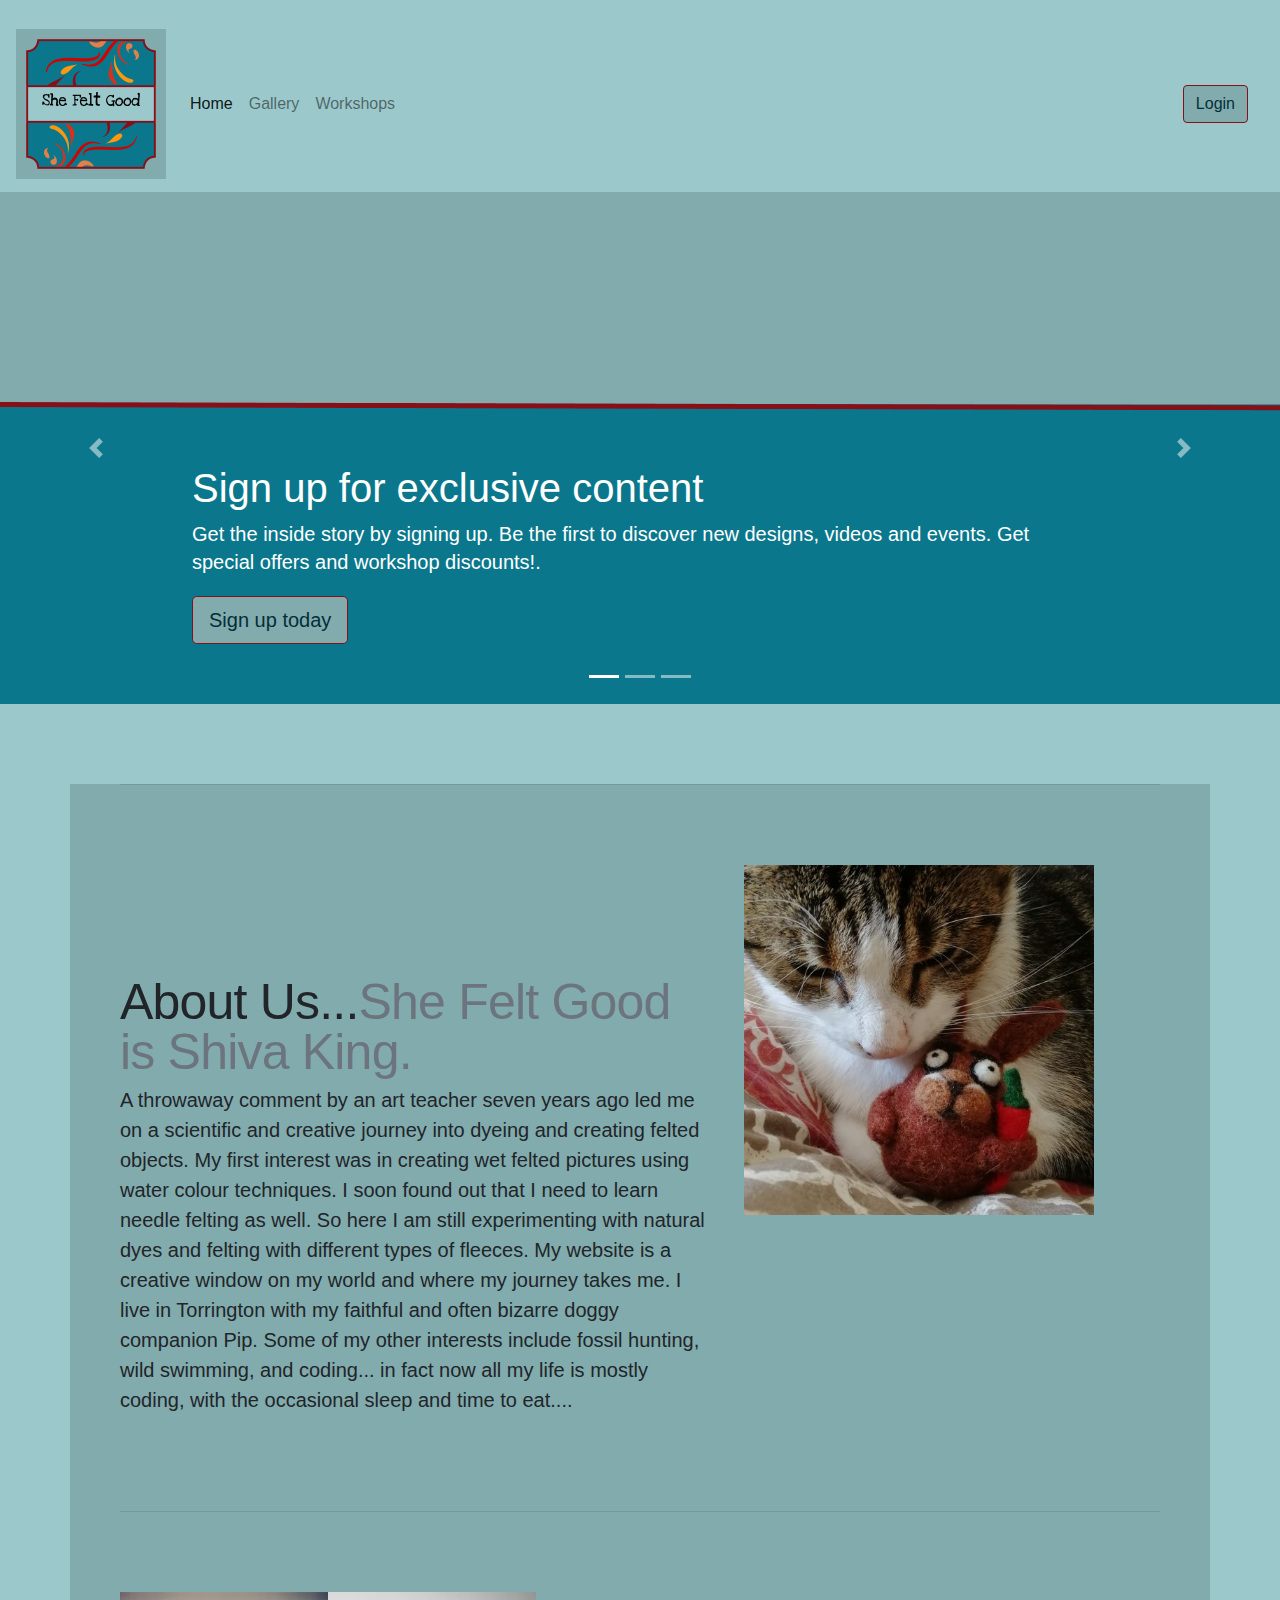
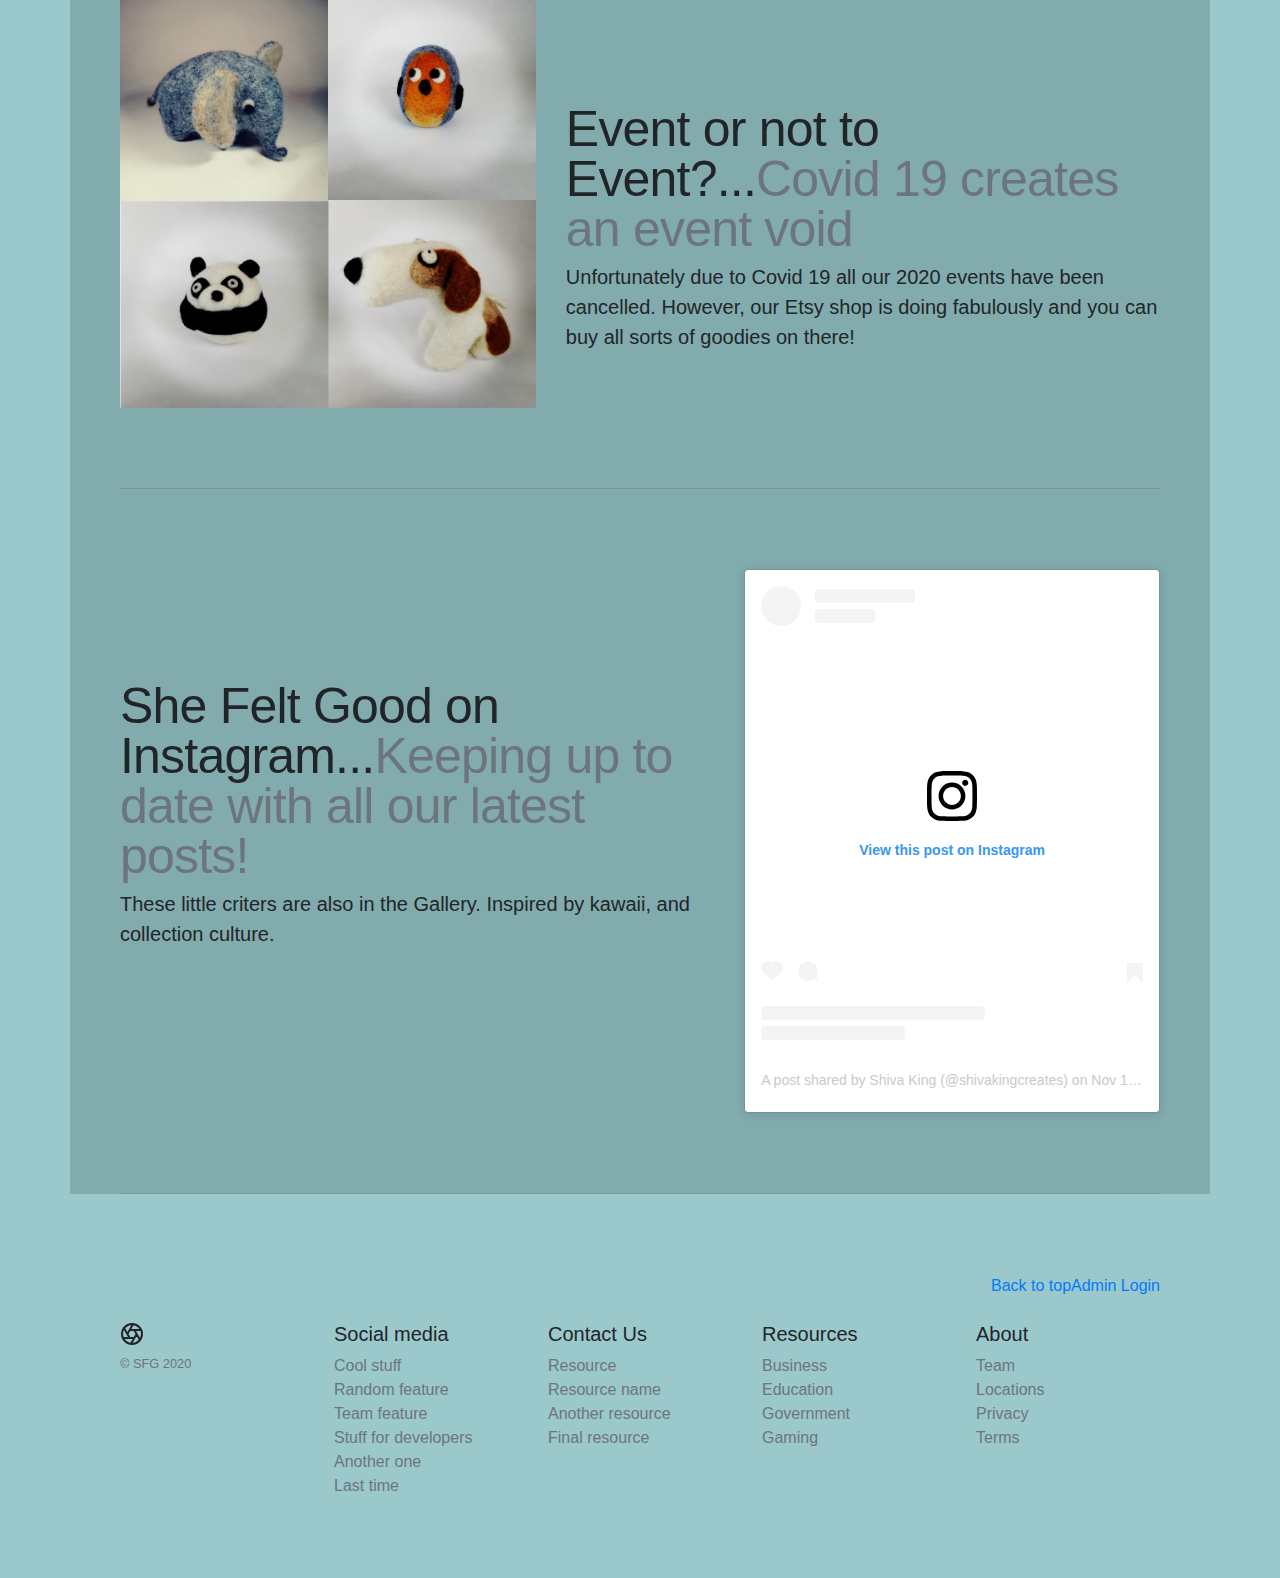
==== index.html @ 769e3b75 "Modified index.html for gcp" ====
<!doctype html>
<html lang="en-GB">
  <head>
    <!-- Required meta tags ... mobile first-->
    <meta charset="utf-8">
    <meta name="viewport" content="width=device-width, initial-scale=1, shrink-to-fit=no">

    <link href="carousel.css" rel="stylesheet">
    <!-- Bootstrap CSS -->
    <link rel="stylesheet" href="bootstrap.css"  crossorigin="anonymous">
    
    <style>
      .bd-placeholder-img {
        font-size: 1.125rem;
        text-anchor: middle;
        -webkit-user-select: none;
        -moz-user-select: none;
        -ms-user-select: none;
        user-select: none;
      }

      @media (min-width: 768px) {
        .bd-placeholder-img-lg {
          font-size: 3.5rem;
        }
      }
    </style>
    <title>Home</title>
  </head>
  <body>
    <header>
    <nav class="navbar navbar-expand-lg navbar-light bg-light">
        <a class="navbar-brand" href="index.html"><img src="logo_300px.png" alt="sfg logo 300px" style="width:150px; height: 150px;"></a>
        <button class="navbar-toggler" type="button" data-toggle="collapse" data-target="#navbarNav" aria-controls="navbarNav" aria-expanded="false" aria-label="Toggle navigation">
          <span class="navbar-toggler-icon"></span>
        </button>
        <div class="collapse navbar-collapse" id="navbarNav">
          <ul class="navbar-nav">
            <li class="nav-item active">
              <a class="nav-link" href="index.html">Home <span class="sr-only">(current)</span></a>
            </li>
            <li class="nav-item">
              <a class="nav-link" href="gallery.html">Gallery</a>
            </li>
            <li class="nav-item">
              <a class="nav-link" href="workshops.html">Workshops</a>
            </li>
          </ul>
        </div>
        <nav class="navbar navbar-light bg-light">
            <form class="form-inline">
              <a class="btn btn-secondary" href="customerLogin.html">Login</a>
            </form>
          </nav>
      </nav>
      
    </header> <!--container -->

    <main role="main">
      <div id="myCarousel" class="carousel slide" data-ride="carousel">
        <ol class="carousel-indicators">
          <li data-target="#myCarousel" data-slide-to="0" class="active"></li>
          <li data-target="#myCarousel" data-slide-to="1"></li>
          <li data-target="#myCarousel" data-slide-to="2"></li>
        </ol>
        <div class="carousel-inner">
          <div class="carousel-item active">
              <img src="carousel_colour1.png" alt="colour scheme 1" width="100%" height="100%" class="img-fluid">
            <div class="container">
              <div class="carousel-caption text-left">
                <h1>Sign up for exclusive content</h1>
                <p>Get the inside story by signing up.  Be the first to discover new designs, videos and events. Get special offers and workshop discounts!.</p>
                <p><a class="btn btn-lg btn-secondary" href="signup.html" role="button">Sign up today</a></p>
              </div>
            </div>
          </div>
          <div class="carousel-item">
              <img src="carousel_colour2.png" alt="colour scheme 2" width="100%" height="100%" class="img-fluid">
            <div class="container">
              <div class="carousel-caption">
                <h1>Book a workshop.</h1>
                <p>Did you know that She Felt Good runs loads of different workshops for all ages and abilities?  Learn how to needle felt at your own pace, or try something new with soap and wet felting.  We don't just do felting - different craft classes are added all the time! </p>
                <p><a class="btn btn-lg btn-secondary" href="workshops.html" role="button">Learn more</a></p>
              </div>
            </div>
          </div>
          <div class="carousel-item">
              <img src="carousel_colour3.png" alt="colour scheme 3" width="100%" height="100%" class="img-fluid">
            <div class="container">
              <div class="carousel-caption text-right">
                <h1>Check out the gallery</h1>
                <p>Discover our cute and crazy felted figures in the gallery. There's something for everyone, from pandas to peas! </p>
                <p><a class="btn btn-lg btn-secondary" href="gallery.html" role="button">Browse gallery</a></p>
              </div>
            </div>
          </div>
        </div>
        <a class="carousel-control-prev" href="#myCarousel" role="button" data-slide="prev">
          <span class="carousel-control-prev-icon" aria-hidden="true"></span>
          <span class="sr-only">Previous</span>
        </a>
        <a class="carousel-control-next" href="#myCarousel" role="button" data-slide="next">
          <span class="carousel-control-next-icon" aria-hidden="true"></span>
          <span class="sr-only">Next</span>
        </a>
      </div>
      <!-- 
      ================================================== -->
      <!-- Wrap the rest of the page in another container to center all the content. -->
    
      <div class="container  backgroundColour marketing">
        <!-- START THE FEATURETTES -->
    
        <hr class="featurette-divider">

        <div class="row featurette">
          <div class="col-md-7">
            <h2 class="featurette-heading">About Us...<span class="text-muted">She Felt Good is Shiva King.</span></h2>
            <p class="lead">A throwaway comment by an art teacher seven years ago led me on a scientific and creative journey into dyeing and creating felted objects. 
              My first interest was in creating wet felted pictures using water colour techniques. 
              I soon found out that I need to learn needle felting as well. 
              So here I am still experimenting with natural dyes and felting with different types of fleeces. 
              My website is a creative window on my world and where my journey takes me.
              I live in Torrington with my faithful and often bizarre doggy companion Pip. 
              Some of my other interests include fossil hunting, wild swimming, and coding... in fact now all my life is mostly coding, with the occasional sleep and time to eat....
              </p>
          </div>
          <div class="col-md-5" >
            <img src="miloBabbit_500px.jpg"  width="350" height="350" class = "img-responsive" />
          </div>
        </div>
  
        <hr class="featurette-divider">
    
        <div class="row featurette">
          <div class="col-md-7 order-md-2">
            <h2 class="featurette-heading">Event or not to Event?...<span class="text-muted">Covid 19 creates an event void</span></h2>
            <p class="lead">Unfortunately due to Covid 19 all our 2020 events have been cancelled. However, our Etsy shop is doing fabulously and you can buy all sorts of goodies on there! </p>
          </div>
          <div class="col-md-5 order-md-1">
            <a href="https://www.etsy.com/shop/oo0SheFeltGood0oo"><img src="etsy2_4feltoons_500px.png" x="0" y="0" width="100%" height="100%" /></a>    
          </div>
        </div>
    
        <hr class="featurette-divider">
    
        <div class="row featurette">
          <div class="col-md-7">
            <h2 class="featurette-heading">She Felt Good on Instagram...<span class="text-muted">Keeping up to date with all our latest posts!</span></h2>
            <p class="lead">These little criters are also in the Gallery. Inspired by kawaii, and collection culture.</p>
          </div>
          <div class="col-md-5">
              <blockquote class="instagram-media" data-instgrm-permalink="https://www.instagram.com/p/B413YPVgnED/?utm_source=ig_embed&amp;utm_campaign=loading" data-instgrm-version="12" style=" background:#FFF; border:0; border-radius:3px; box-shadow:0 0 1px 0 rgba(0,0,0,0.5),0 1px 10px 0 rgba(0,0,0,0.15); margin: 1px; max-width:540px; min-width:326px; padding:0; width:99.375%; width:-webkit-calc(100% - 2px); width:calc(100% - 2px);"><div style="padding:16px;"> <a href="https://www.instagram.com/p/B413YPVgnED/?utm_source=ig_embed&amp;utm_campaign=loading" style=" background:#FFFFFF; line-height:0; padding:0 0; text-align:center; text-decoration:none; width:100%;" target="_blank"> <div style=" display: flex; flex-direction: row; align-items: center;"> <div style="background-color: #F4F4F4; border-radius: 50%; flex-grow: 0; height: 40px; margin-right: 14px; width: 40px;"></div> <div style="display: flex; flex-direction: column; flex-grow: 1; justify-content: center;"> <div style=" background-color: #F4F4F4; border-radius: 4px; flex-grow: 0; height: 14px; margin-bottom: 6px; width: 100px;"></div> <div style=" background-color: #F4F4F4; border-radius: 4px; flex-grow: 0; height: 14px; width: 60px;"></div></div></div><div style="padding: 19% 0;"></div> <div style="display:block; height:50px; margin:0 auto 12px; width:50px;"><svg width="50px" height="50px" viewBox="0 0 60 60" version="1.1" xmlns="https://www.w3.org/2000/svg" xmlns:xlink="https://www.w3.org/1999/xlink"><g stroke="none" stroke-width="1" fill="none" fill-rule="evenodd"><g transform="translate(-511.000000, -20.000000)" fill="#000000"><g><path d="M556.869,30.41 C554.814,30.41 553.148,32.076 553.148,34.131 C553.148,36.186 554.814,37.852 556.869,37.852 C558.924,37.852 560.59,36.186 560.59,34.131 C560.59,32.076 558.924,30.41 556.869,30.41 M541,60.657 C535.114,60.657 530.342,55.887 530.342,50 C530.342,44.114 535.114,39.342 541,39.342 C546.887,39.342 551.658,44.114 551.658,50 C551.658,55.887 546.887,60.657 541,60.657 M541,33.886 C532.1,33.886 524.886,41.1 524.886,50 C524.886,58.899 532.1,66.113 541,66.113 C549.9,66.113 557.115,58.899 557.115,50 C557.115,41.1 549.9,33.886 541,33.886 M565.378,62.101 C565.244,65.022 564.756,66.606 564.346,67.663 C563.803,69.06 563.154,70.057 562.106,71.106 C561.058,72.155 560.06,72.803 558.662,73.347 C557.607,73.757 556.021,74.244 553.102,74.378 C549.944,74.521 548.997,74.552 541,74.552 C533.003,74.552 532.056,74.521 528.898,74.378 C525.979,74.244 524.393,73.757 523.338,73.347 C521.94,72.803 520.942,72.155 519.894,71.106 C518.846,70.057 518.197,69.06 517.654,67.663 C517.244,66.606 516.755,65.022 516.623,62.101 C516.479,58.943 516.448,57.996 516.448,50 C516.448,42.003 516.479,41.056 516.623,37.899 C516.755,34.978 517.244,33.391 517.654,32.338 C518.197,30.938 518.846,29.942 519.894,28.894 C520.942,27.846 521.94,27.196 523.338,26.654 C524.393,26.244 525.979,25.756 528.898,25.623 C532.057,25.479 533.004,25.448 541,25.448 C548.997,25.448 549.943,25.479 553.102,25.623 C556.021,25.756 557.607,26.244 558.662,26.654 C560.06,27.196 561.058,27.846 562.106,28.894 C563.154,29.942 563.803,30.938 564.346,32.338 C564.756,33.391 565.244,34.978 565.378,37.899 C565.522,41.056 565.552,42.003 565.552,50 C565.552,57.996 565.522,58.943 565.378,62.101 M570.82,37.631 C570.674,34.438 570.167,32.258 569.425,30.349 C568.659,28.377 567.633,26.702 565.965,25.035 C564.297,23.368 562.623,22.342 560.652,21.575 C558.743,20.834 556.562,20.326 553.369,20.18 C550.169,20.033 549.148,20 541,20 C532.853,20 531.831,20.033 528.631,20.18 C525.438,20.326 523.257,20.834 521.349,21.575 C519.376,22.342 517.703,23.368 516.035,25.035 C514.368,26.702 513.342,28.377 512.574,30.349 C511.834,32.258 511.326,34.438 511.181,37.631 C511.035,40.831 511,41.851 511,50 C511,58.147 511.035,59.17 511.181,62.369 C511.326,65.562 511.834,67.743 512.574,69.651 C513.342,71.625 514.368,73.296 516.035,74.965 C517.703,76.634 519.376,77.658 521.349,78.425 C523.257,79.167 525.438,79.673 528.631,79.82 C531.831,79.965 532.853,80.001 541,80.001 C549.148,80.001 550.169,79.965 553.369,79.82 C556.562,79.673 558.743,79.167 560.652,78.425 C562.623,77.658 564.297,76.634 565.965,74.965 C567.633,73.296 568.659,71.625 569.425,69.651 C570.167,67.743 570.674,65.562 570.82,62.369 C570.966,59.17 571,58.147 571,50 C571,41.851 570.966,40.831 570.82,37.631"></path></g></g></g></svg></div><div style="padding-top: 8px;"> <div style=" color:#3897f0; font-family:Arial,sans-serif; font-size:14px; font-style:normal; font-weight:550; line-height:18px;"> View this post on Instagram</div></div><div style="padding: 12.5% 0;"></div> <div style="display: flex; flex-direction: row; margin-bottom: 14px; align-items: center;"><div> <div style="background-color: #F4F4F4; border-radius: 50%; height: 12.5px; width: 12.5px; transform: translateX(0px) translateY(7px);"></div> <div style="background-color: #F4F4F4; height: 12.5px; transform: rotate(-45deg) translateX(3px) translateY(1px); width: 12.5px; flex-grow: 0; margin-right: 14px; margin-left: 2px;"></div> <div style="background-color: #F4F4F4; border-radius: 50%; height: 12.5px; width: 12.5px; transform: translateX(9px) translateY(-18px);"></div></div><div style="margin-left: 8px;"> <div style=" background-color: #F4F4F4; border-radius: 50%; flex-grow: 0; height: 20px; width: 20px;"></div> <div style=" width: 0; height: 0; border-top: 2px solid transparent; border-left: 6px solid #f4f4f4; border-bottom: 2px solid transparent; transform: translateX(16px) translateY(-4px) rotate(30deg)"></div></div><div style="margin-left: auto;"> <div style=" width: 0px; border-top: 8px solid #F4F4F4; border-right: 8px solid transparent; transform: translateY(16px);"></div> <div style=" background-color: #F4F4F4; flex-grow: 0; height: 12px; width: 16px; transform: translateY(-4px);"></div> <div style=" width: 0; height: 0; border-top: 8px solid #F4F4F4; border-left: 8px solid transparent; transform: translateY(-4px) translateX(8px);"></div></div></div> <div style="display: flex; flex-direction: column; flex-grow: 1; justify-content: center; margin-bottom: 24px;"> <div style=" background-color: #F4F4F4; border-radius: 4px; flex-grow: 0; height: 14px; margin-bottom: 6px; width: 224px;"></div> <div style=" background-color: #F4F4F4; border-radius: 4px; flex-grow: 0; height: 14px; width: 144px;"></div></div></a><p style=" color:#c9c8cd; font-family:Arial,sans-serif; font-size:14px; line-height:17px; margin-bottom:0; margin-top:8px; overflow:hidden; padding:8px 0 7px; text-align:center; text-overflow:ellipsis; white-space:nowrap;"><a href="https://www.instagram.com/p/B413YPVgnED/?utm_source=ig_embed&amp;utm_campaign=loading" style=" color:#c9c8cd; font-family:Arial,sans-serif; font-size:14px; font-style:normal; font-weight:normal; line-height:17px; text-decoration:none;" target="_blank">A post shared by Shiva King (@shivakingcreates)</a> on <time style=" font-family:Arial,sans-serif; font-size:14px; line-height:17px;" datetime="2019-11-14T09:57:58+00:00">Nov 14, 2019 at 1:57am PST</time></p></div></blockquote> <script async src="//www.instagram.com/embed.js"></script>
          </div>
        </div>

        <hr class="featurette-divider">
    
        <!-- /END THE FEATURETTES -->
    
      </div><!-- /.container -->

    </main>

    
      <div class="container">
        <p class="float-right">
          <a href="adminLogin.html">Admin Login</a>
        </p>
        
      </div>

      <div class="container">
        <p class="float-right">
          <a href="#">Back to top</a>
        </p>
        
      </div>
    
    <footer class="container inner2Colour py-5">
      <div class="row">
        <div class="col-12 col-md">
          <svg xmlns="http://www.w3.org/2000/svg" width="24" height="24" fill="none" stroke="currentColor" stroke-linecap="round" stroke-linejoin="round" stroke-width="2" class="d-block mb-2" role="img" viewBox="0 0 24 24" focusable="false"><title>Product</title><circle cx="12" cy="12" r="10"/><path d="M14.31 8l5.74 9.94M9.69 8h11.48M7.38 12l5.74-9.94M9.69 16L3.95 6.06M14.31 16H2.83m13.79-4l-5.74 9.94"/></svg>
          <small class="d-block mb-3 text-muted">&copy; SFG 2020</small>
        </div>
        <div class="col-6 col-md">
          <h5>Social media</h5>
          <ul class="list-unstyled text-small">
            <li><a class="text-muted" href="#">Cool stuff</a></li>
            <li><a class="text-muted" href="#">Random feature</a></li>
            <li><a class="text-muted" href="#">Team feature</a></li>
            <li><a class="text-muted" href="#">Stuff for developers</a></li>
            <li><a class="text-muted" href="#">Another one</a></li>
            <li><a class="text-muted" href="#">Last time</a></li>
          </ul>
        </div>
        <div class="col-6 col-md">
          <h5>Contact Us</h5>
          <ul class="list-unstyled text-small">
            <li><a class="text-muted" href="#">Resource</a></li>
            <li><a class="text-muted" href="#">Resource name</a></li>
            <li><a class="text-muted" href="#">Another resource</a></li>
            <li><a class="text-muted" href="#">Final resource</a></li>
          </ul>
        </div>
        <div class="col-6 col-md">
          <h5>Resources</h5>
          <ul class="list-unstyled text-small">
            <li><a class="text-muted" href="#">Business</a></li>
            <li><a class="text-muted" href="#">Education</a></li>
            <li><a class="text-muted" href="#">Government</a></li>
            <li><a class="text-muted" href="#">Gaming</a></li>
          </ul>
        </div>
        <div class="col-6 col-md">
          <h5>About</h5>
          <ul class="list-unstyled text-small">
            <li><a class="text-muted" href="#">Team</a></li>
            <li><a class="text-muted" href="#">Locations</a></li>
            <li><a class="text-muted" href="#">Privacy</a></li>
            <li><a class="text-muted" href="#">Terms</a></li>
          </ul>
        </div>
      </div>

      
    </footer>
    <!-- Optional JavaScript -->
    <!-- jQuery first, then Popper.js, then Bootstrap JS -->
    <script src="https://code.jquery.com/jquery-3.3.1.slim.min.js" integrity="sha384-q8i/X+965DzO0rT7abK41JStQIAqVgRVzpbzo5smXKp4YfRvH+8abtTE1Pi6jizo" crossorigin="anonymous"></script>
    <script src="https://cdnjs.cloudflare.com/ajax/libs/popper.js/1.14.3/umd/popper.min.js" integrity="sha384-ZMP7rVo3mIykV+2+9J3UJ46jBk0WLaUAdn689aCwoqbBJiSnjAK/l8WvCWPIPm49" crossorigin="anonymous"></script>
    <script src="https://stackpath.bootstrapcdn.com/bootstrap/4.1.3/js/bootstrap.min.js" integrity="sha384-ChfqqxuZUCnJSK3+MXmPNIyE6ZbWh2IMqE241rYiqJxyMiZ6OW/JmZQ5stwEULTy" crossorigin="anonymous"></script>
    <script>window.jQuery || document.write('<script src="../assets/js/vendor/jquery.slim.min.js"><\/script>')</script>
    
  </body>
</html>
---- carousel.css ----
/* GLOBAL STYLES
------------------------------------------------- */
/* Changed padding surrounding body */
body {
  padding-top: 1rem;
  padding-bottom: 1rem;
  color: #5a5a5a;
}
.container {
  max-width: 960px;
}

/* CUSTOMIZE THE CAROUSEL
-------------------------------------------------- */

/* Carousel base class */
.carousel {
  margin-bottom: 4rem;
}
/* Since positioning the image, we need to help out the caption */
.carousel-caption {
  bottom: 3rem;
  z-index: 10;
}

/* Declare heights because of positioning of img element */
.carousel-item {
  height: 32rem;
}
.carousel-item > img {
  position: absolute;
  top: 0;
  left: 0;
  min-width: 100%;
  height: 32rem;
}

/* MARKETING CONTENT
-------------------------------------------------- */

/* Center align the text within the three columns below the carousel */
.marketing .col-lg-4 {
  margin-bottom: 1.5rem;
  text-align: center;
}
.marketing h2 {
  font-weight: 400;
}
.marketing .col-lg-4 p {
  margin-right: .75rem;
  margin-left: .75rem;
}


/* Featurettes
------------------------- */

.featurette-divider {
  margin: 5rem 0; /* Space out the Bootstrap <hr> more */
}

/* Thin out the marketing headings */
.featurette-heading {
  font-weight: 300;
  line-height: 1;
  letter-spacing: -.05rem;
}


/* RESPONSIVE CSS
-------------------------------------------------- */

@media (min-width: 40em) {
  /* Bump up size of carousel content */
  .carousel-caption p {
    margin-bottom: 1.25rem;
    font-size: 1.25rem;
    line-height: 1.4;
  }

  .featurette-heading {
    font-size: 50px;
  }
}

@media (min-width: 62em) {
  .featurette-heading {
    margin-top: 7rem;
  }
}
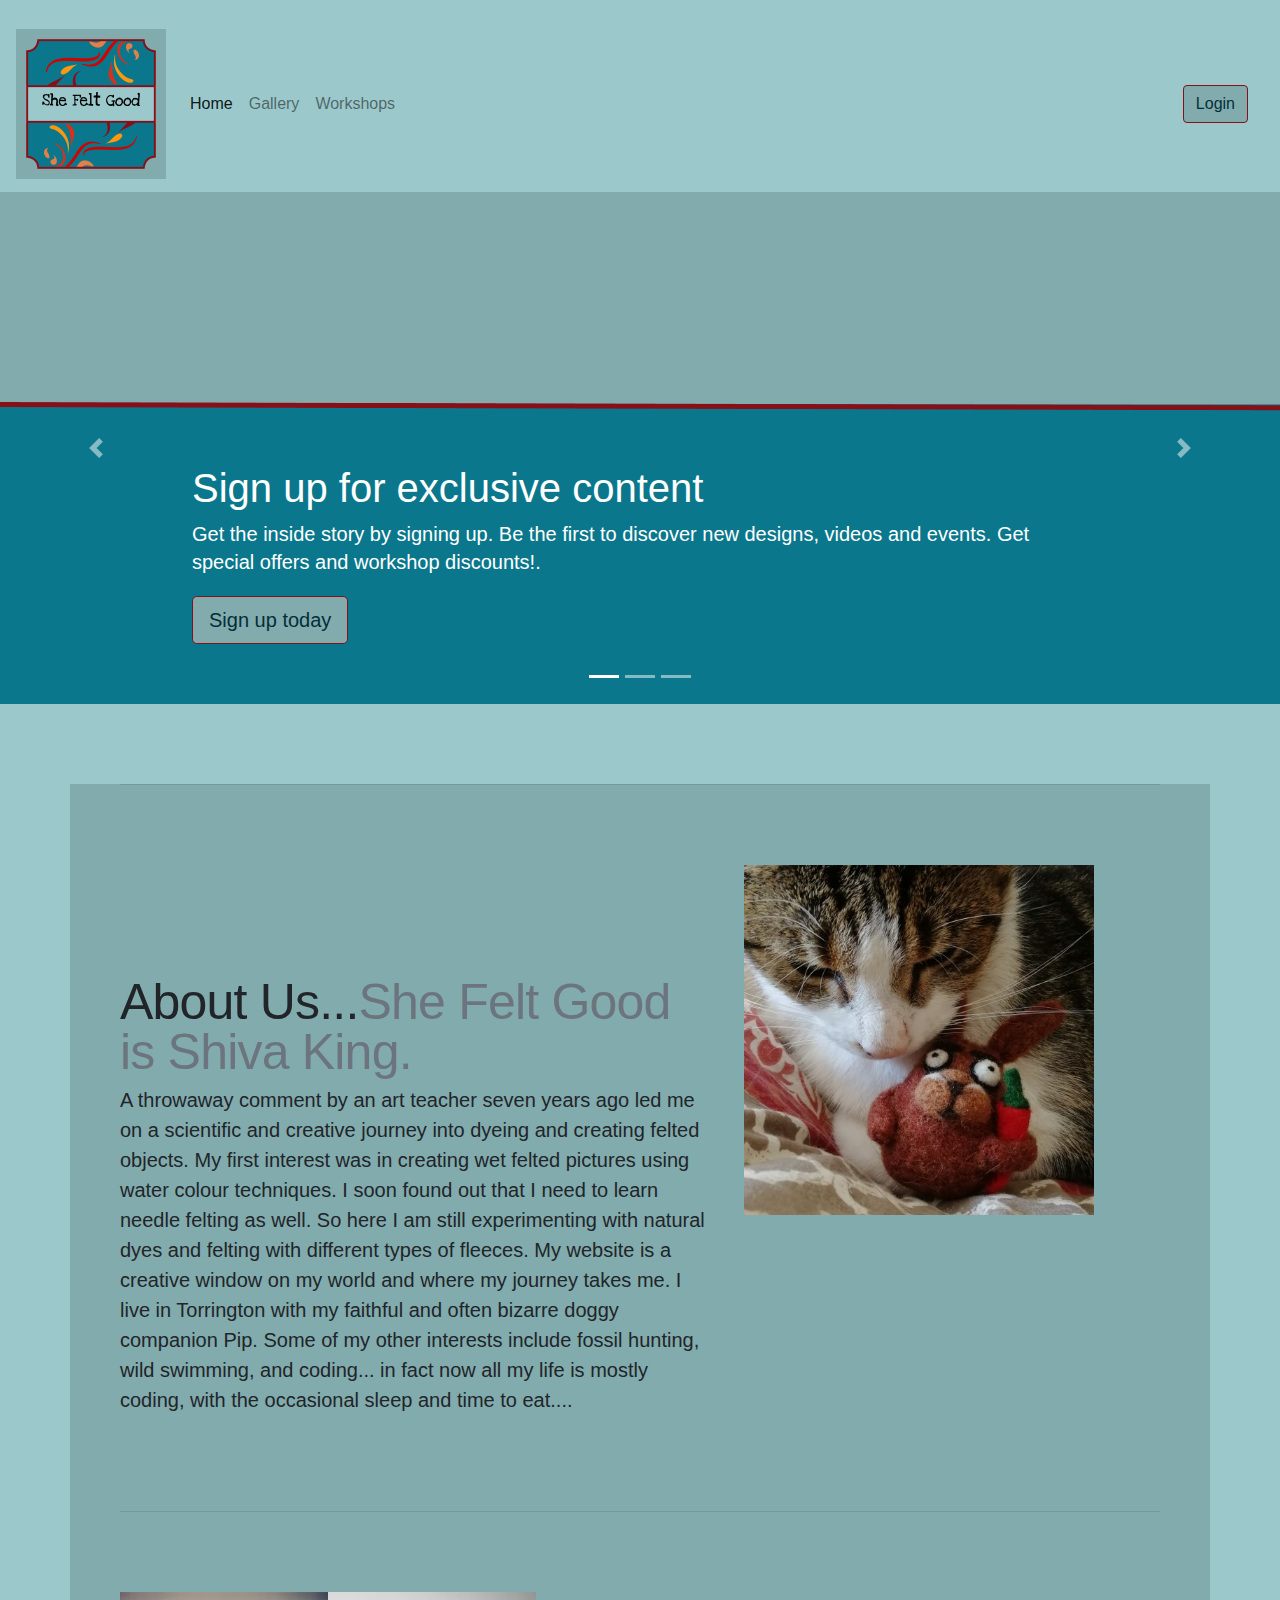
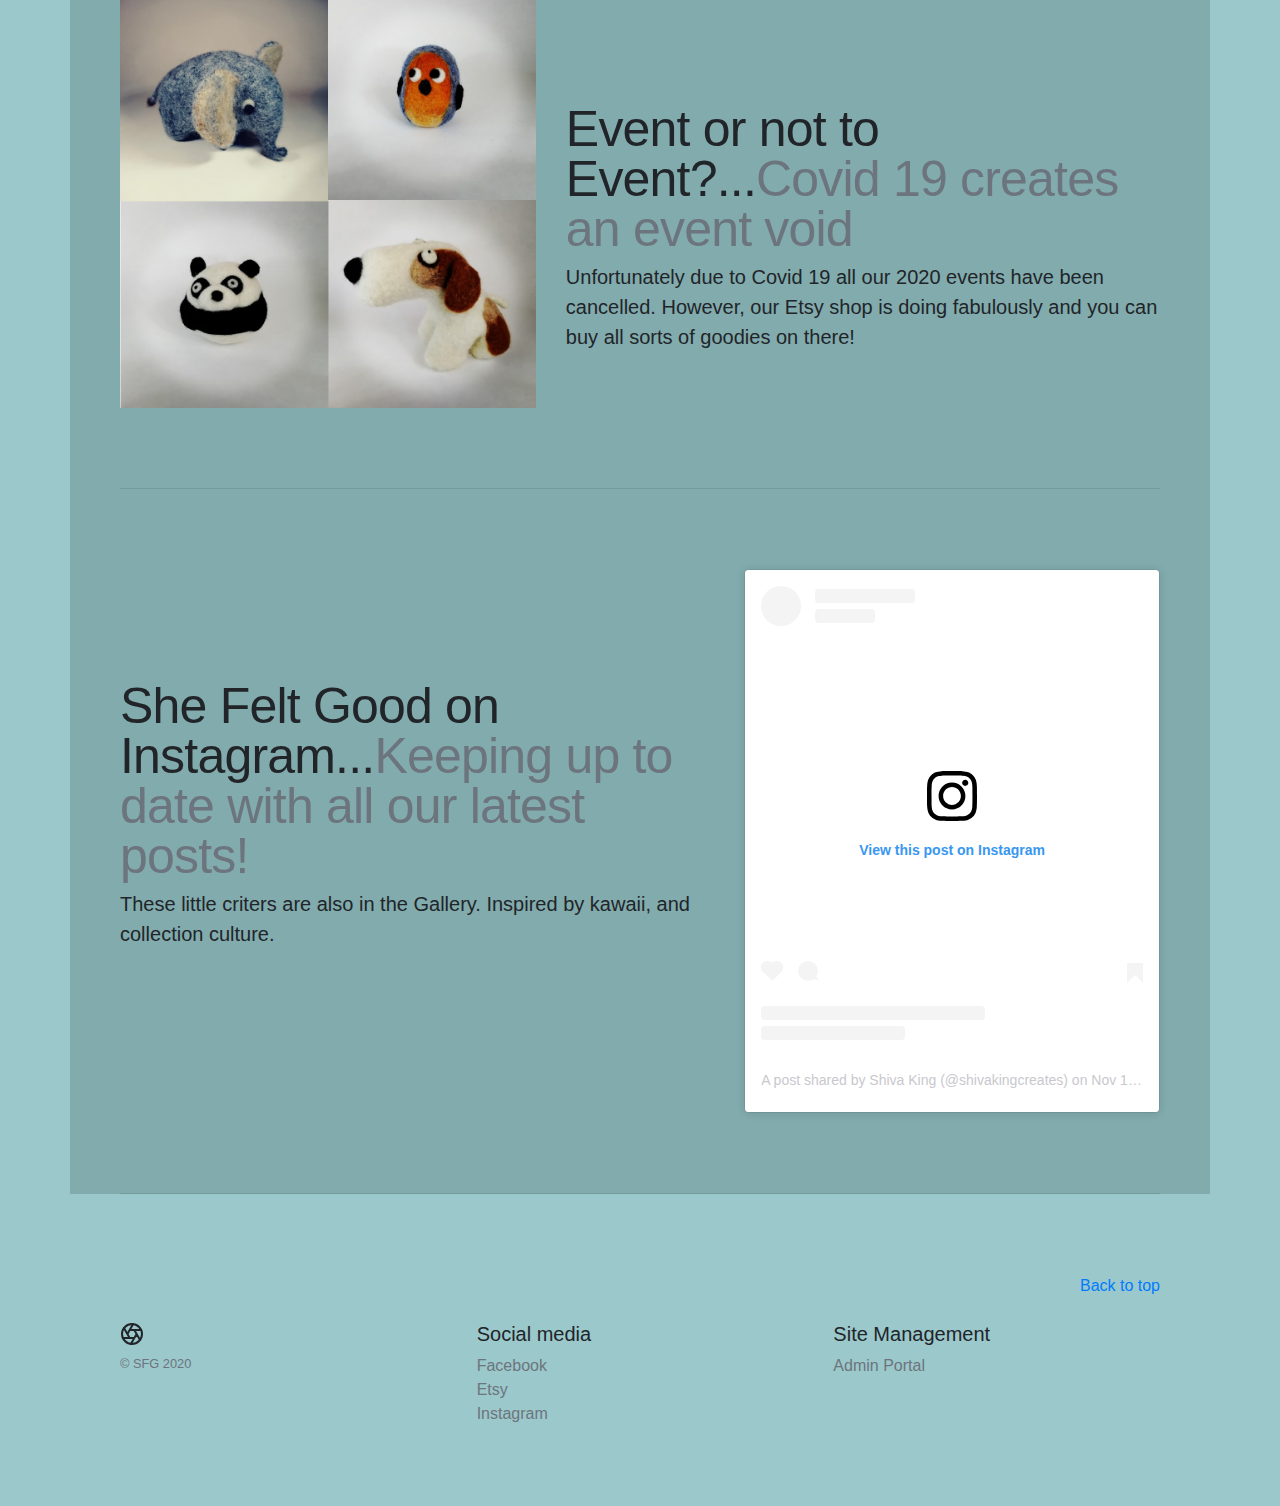
==== commit 1edd91d5: "Modified index.html for gcp" ====
--- a/index.html
+++ b/index.html
@@ -160,22 +160,15 @@
     
       </div><!-- /.container -->
 
-    </main>
-
-    
-      <div class="container">
-        <p class="float-right">
-          <a href="adminLogin.html">Admin Login</a>
-        </p>
-        
-      </div>
-
       <div class="container">
         <p class="float-right">
           <a href="#">Back to top</a>
         </p>
         
       </div>
+    </main>
+
+     
     
     <footer class="container inner2Colour py-5">
       <div class="row">
@@ -186,44 +179,19 @@
         <div class="col-6 col-md">
           <h5>Social media</h5>
           <ul class="list-unstyled text-small">
-            <li><a class="text-muted" href="#">Cool stuff</a></li>
-            <li><a class="text-muted" href="#">Random feature</a></li>
-            <li><a class="text-muted" href="#">Team feature</a></li>
-            <li><a class="text-muted" href="#">Stuff for developers</a></li>
-            <li><a class="text-muted" href="#">Another one</a></li>
-            <li><a class="text-muted" href="#">Last time</a></li>
+            <li><a class="text-muted" target="_blank" href="http://www.facebook.com/shivakingcreates">Facebook</a></li>
+            <li><a class="text-muted" target="_blank" href="https://www.etsy.com/uk/shop/oo0SheFeltGood0oo">Etsy</a></li>
+            <li><a class="text-muted" target="_blank" href="http://www.instagram.com/shivakingcreates">Instagram</a></li>
           </ul>
         </div>
         <div class="col-6 col-md">
-          <h5>Contact Us</h5>
+          <h5>Site Management</h5>
           <ul class="list-unstyled text-small">
-            <li><a class="text-muted" href="#">Resource</a></li>
-            <li><a class="text-muted" href="#">Resource name</a></li>
-            <li><a class="text-muted" href="#">Another resource</a></li>
-            <li><a class="text-muted" href="#">Final resource</a></li>
+            <li><a class="text-muted" href="adminportal.html">Admin Portal</a></li>
+    
           </ul>
         </div>
-        <div class="col-6 col-md">
-          <h5>Resources</h5>
-          <ul class="list-unstyled text-small">
-            <li><a class="text-muted" href="#">Business</a></li>
-            <li><a class="text-muted" href="#">Education</a></li>
-            <li><a class="text-muted" href="#">Government</a></li>
-            <li><a class="text-muted" href="#">Gaming</a></li>
-          </ul>
-        </div>
-        <div class="col-6 col-md">
-          <h5>About</h5>
-          <ul class="list-unstyled text-small">
-            <li><a class="text-muted" href="#">Team</a></li>
-            <li><a class="text-muted" href="#">Locations</a></li>
-            <li><a class="text-muted" href="#">Privacy</a></li>
-            <li><a class="text-muted" href="#">Terms</a></li>
-          </ul>
-        </div>
-      </div>
-
-      
+        </div>
     </footer>
     <!-- Optional JavaScript -->
     <!-- jQuery first, then Popper.js, then Bootstrap JS -->
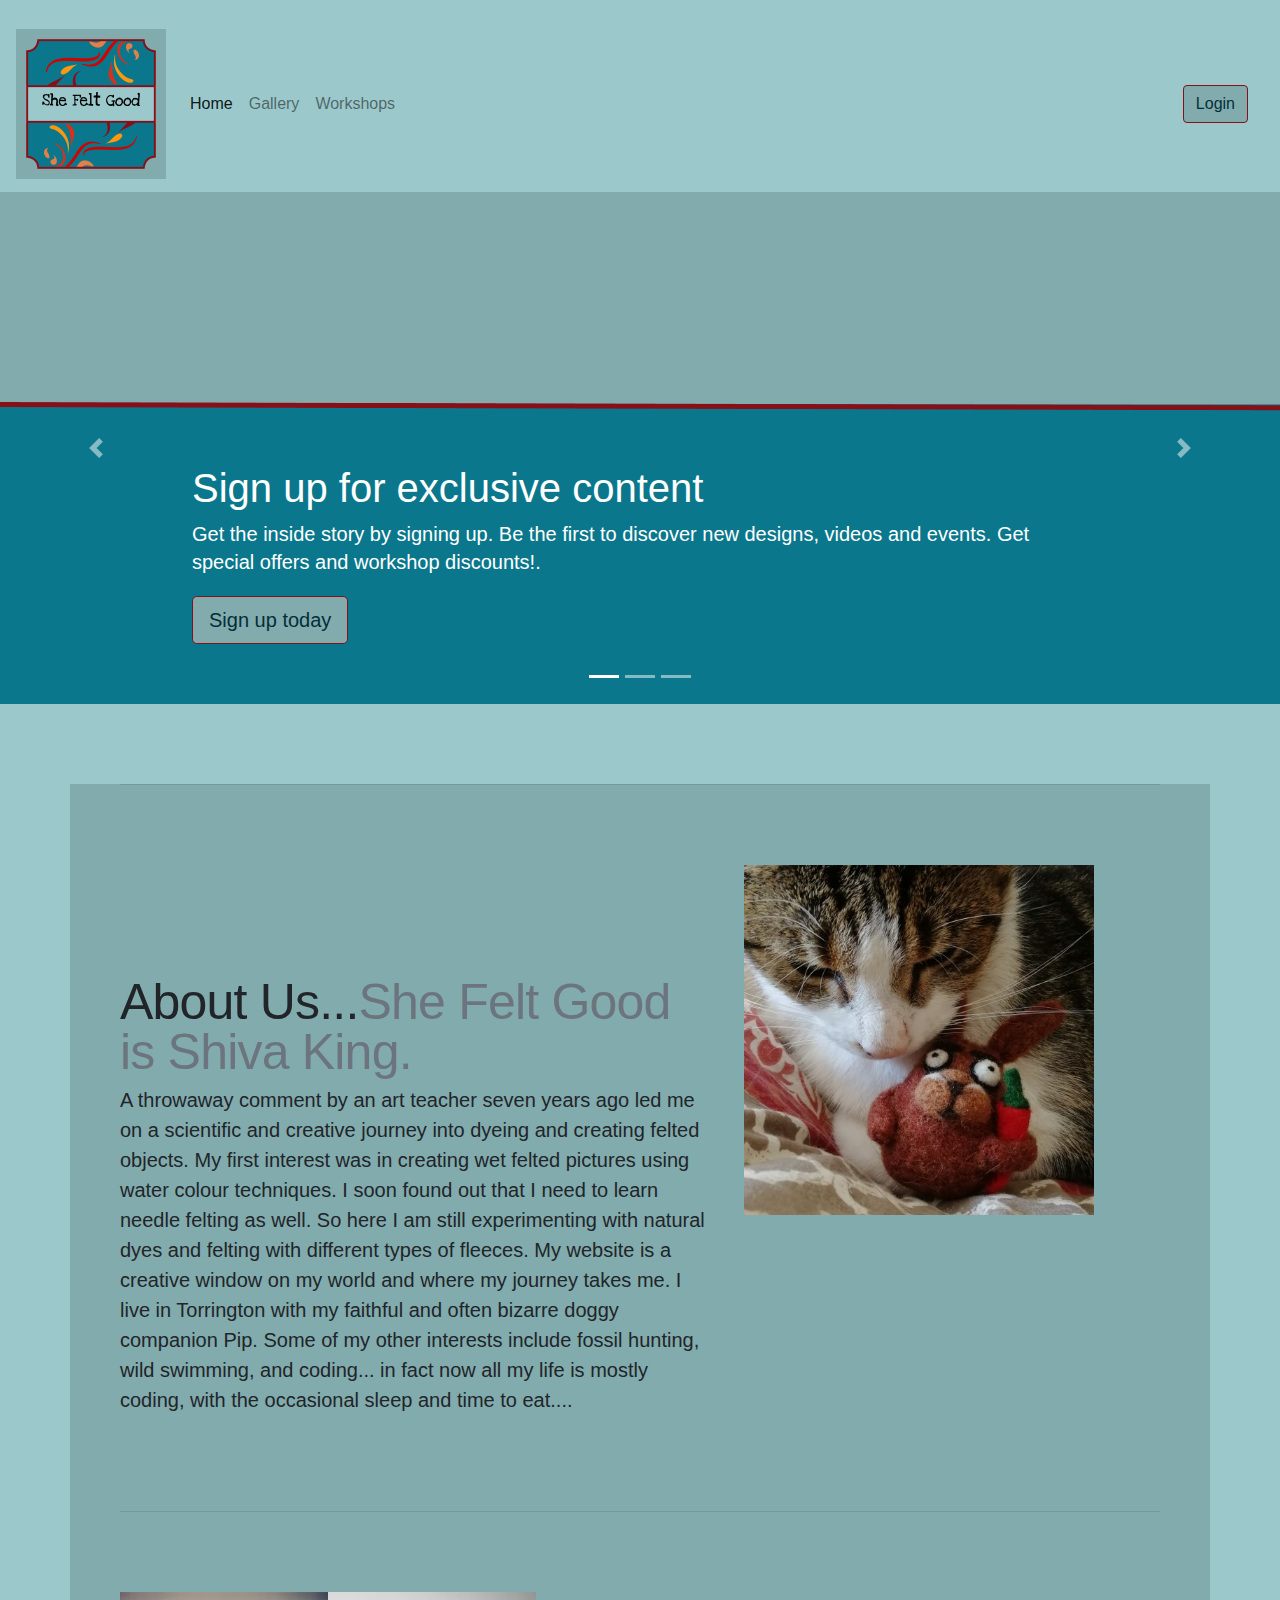
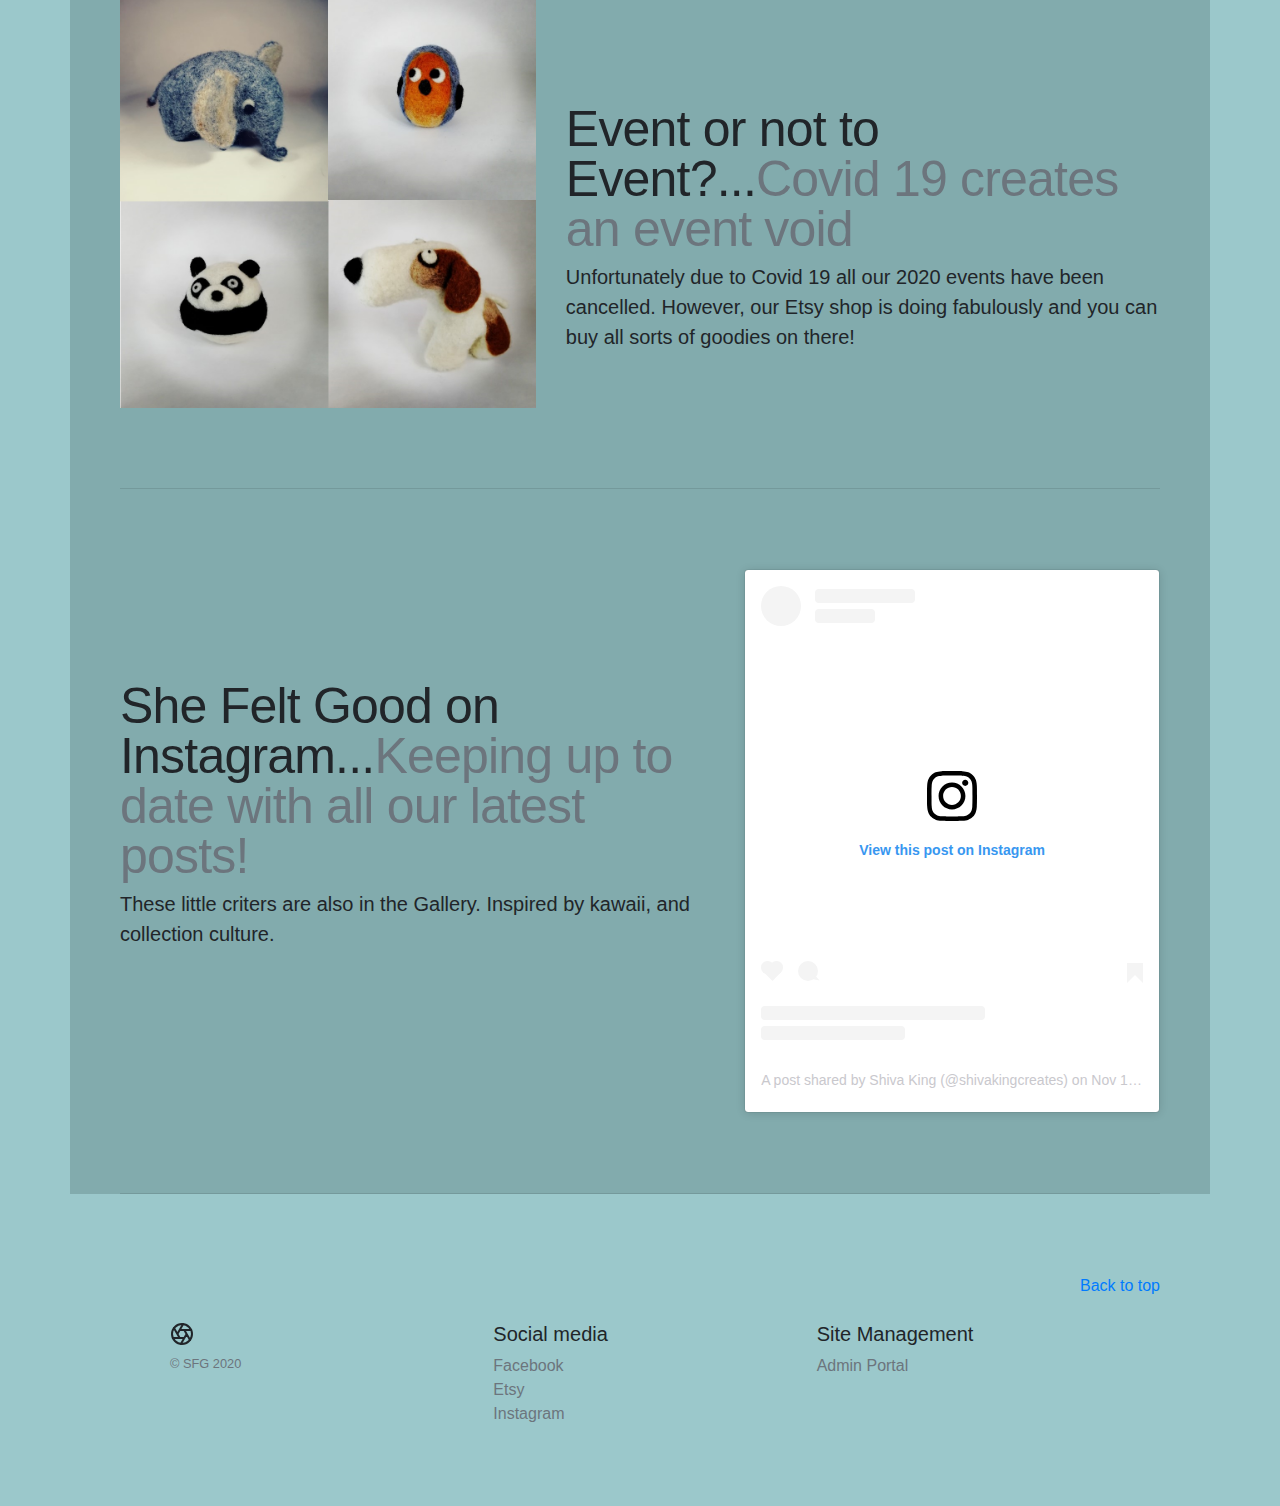
==== commit 0f371b2a: "Modified for gcp" ====
--- a/index.html
+++ b/index.html
@@ -25,7 +25,7 @@
         }
       }
     </style>
-    <title>Home</title>
+    <title>SFG - Home</title>
   </head>
   <body>
     <header>
@@ -37,19 +37,19 @@
         <div class="collapse navbar-collapse" id="navbarNav">
           <ul class="navbar-nav">
             <li class="nav-item active">
-              <a class="nav-link" href="index.html">Home <span class="sr-only">(current)</span></a>
+              <a class="nav-link" id="navHome" href="index.html">Home <span class="sr-only">(current)</span></a>
             </li>
             <li class="nav-item">
-              <a class="nav-link" href="gallery.html">Gallery</a>
+              <a class="nav-link" id="navGallery" href="gallery.html">Gallery</a>
             </li>
             <li class="nav-item">
-              <a class="nav-link" href="workshops.html">Workshops</a>
+              <a class="nav-link" id="navWorkshops" href="workshops.html">Workshops</a>
             </li>
           </ul>
         </div>
         <nav class="navbar navbar-light bg-light">
             <form class="form-inline">
-              <a class="btn btn-secondary" href="customerLogin.html">Login</a>
+              <a class="btn btn-secondary" id="customerLoginButton" href="customerLogin.html">Login</a>
             </form>
           </nav>
       </nav>
@@ -70,7 +70,7 @@
               <div class="carousel-caption text-left">
                 <h1>Sign up for exclusive content</h1>
                 <p>Get the inside story by signing up.  Be the first to discover new designs, videos and events. Get special offers and workshop discounts!.</p>
-                <p><a class="btn btn-lg btn-secondary" href="signup.html" role="button">Sign up today</a></p>
+                <p><a class="btn btn-lg btn-secondary" id="signUpButton" href="signup.html" role="button">Sign up today</a></p>
               </div>
             </div>
           </div>
@@ -80,7 +80,7 @@
               <div class="carousel-caption">
                 <h1>Book a workshop.</h1>
                 <p>Did you know that She Felt Good runs loads of different workshops for all ages and abilities?  Learn how to needle felt at your own pace, or try something new with soap and wet felting.  We don't just do felting - different craft classes are added all the time! </p>
-                <p><a class="btn btn-lg btn-secondary" href="workshops.html" role="button">Learn more</a></p>
+                <p><a class="btn btn-lg btn-secondary" id="workshopButton" href="workshops.html" role="button">Learn more</a></p>
               </div>
             </div>
           </div>
@@ -90,7 +90,7 @@
               <div class="carousel-caption text-right">
                 <h1>Check out the gallery</h1>
                 <p>Discover our cute and crazy felted figures in the gallery. There's something for everyone, from pandas to peas! </p>
-                <p><a class="btn btn-lg btn-secondary" href="gallery.html" role="button">Browse gallery</a></p>
+                <p><a class="btn btn-lg btn-secondary" id="galleryButton" href="gallery.html" role="button">Browse gallery</a></p>
               </div>
             </div>
           </div>
@@ -138,7 +138,7 @@
             <p class="lead">Unfortunately due to Covid 19 all our 2020 events have been cancelled. However, our Etsy shop is doing fabulously and you can buy all sorts of goodies on there! </p>
           </div>
           <div class="col-md-5 order-md-1">
-            <a href="https://www.etsy.com/shop/oo0SheFeltGood0oo"><img src="etsy2_4feltoons_500px.png" x="0" y="0" width="100%" height="100%" /></a>    
+            <a id="etsyLink" href="https://www.etsy.com/shop/oo0SheFeltGood0oo"><img src="etsy2_4feltoons_500px.png" x="0" y="0" width="100%" height="100%" /></a>    
           </div>
         </div>
     
@@ -159,16 +159,13 @@
         <!-- /END THE FEATURETTES -->
     
       </div><!-- /.container -->
-
-      <div class="container">
-        <p class="float-right">
-          <a href="#">Back to top</a>
-        </p>
-        
       </div>
     </main>
 
-     
+    <div class="container">
+      <p class="float-right">
+        <a href="#">Back to top</a>
+      </p>
     
     <footer class="container inner2Colour py-5">
       <div class="row">
@@ -179,15 +176,15 @@
         <div class="col-6 col-md">
           <h5>Social media</h5>
           <ul class="list-unstyled text-small">
-            <li><a class="text-muted" target="_blank" href="http://www.facebook.com/shivakingcreates">Facebook</a></li>
-            <li><a class="text-muted" target="_blank" href="https://www.etsy.com/uk/shop/oo0SheFeltGood0oo">Etsy</a></li>
-            <li><a class="text-muted" target="_blank" href="http://www.instagram.com/shivakingcreates">Instagram</a></li>
+            <li><a class="text-muted" id="facebookFooterLink" target="_blank" href="http://www.facebook.com/shivakingcreates">Facebook</a></li>
+            <li><a class="text-muted" id="etsyFooterLink" target="_blank" href="https://www.etsy.com/uk/shop/oo0SheFeltGood0oo">Etsy</a></li>
+            <li><a class="text-muted" id="instagramFooterLink" target="_blank" href="http://www.instagram.com/shivakingcreates">Instagram</a></li>
           </ul>
         </div>
         <div class="col-6 col-md">
           <h5>Site Management</h5>
           <ul class="list-unstyled text-small">
-            <li><a class="text-muted" href="adminportal.html">Admin Portal</a></li>
+            <li><a class="text-muted" id="adminPortalLink" href="adminportal.html">Admin Portal</a></li>
     
           </ul>
         </div>
